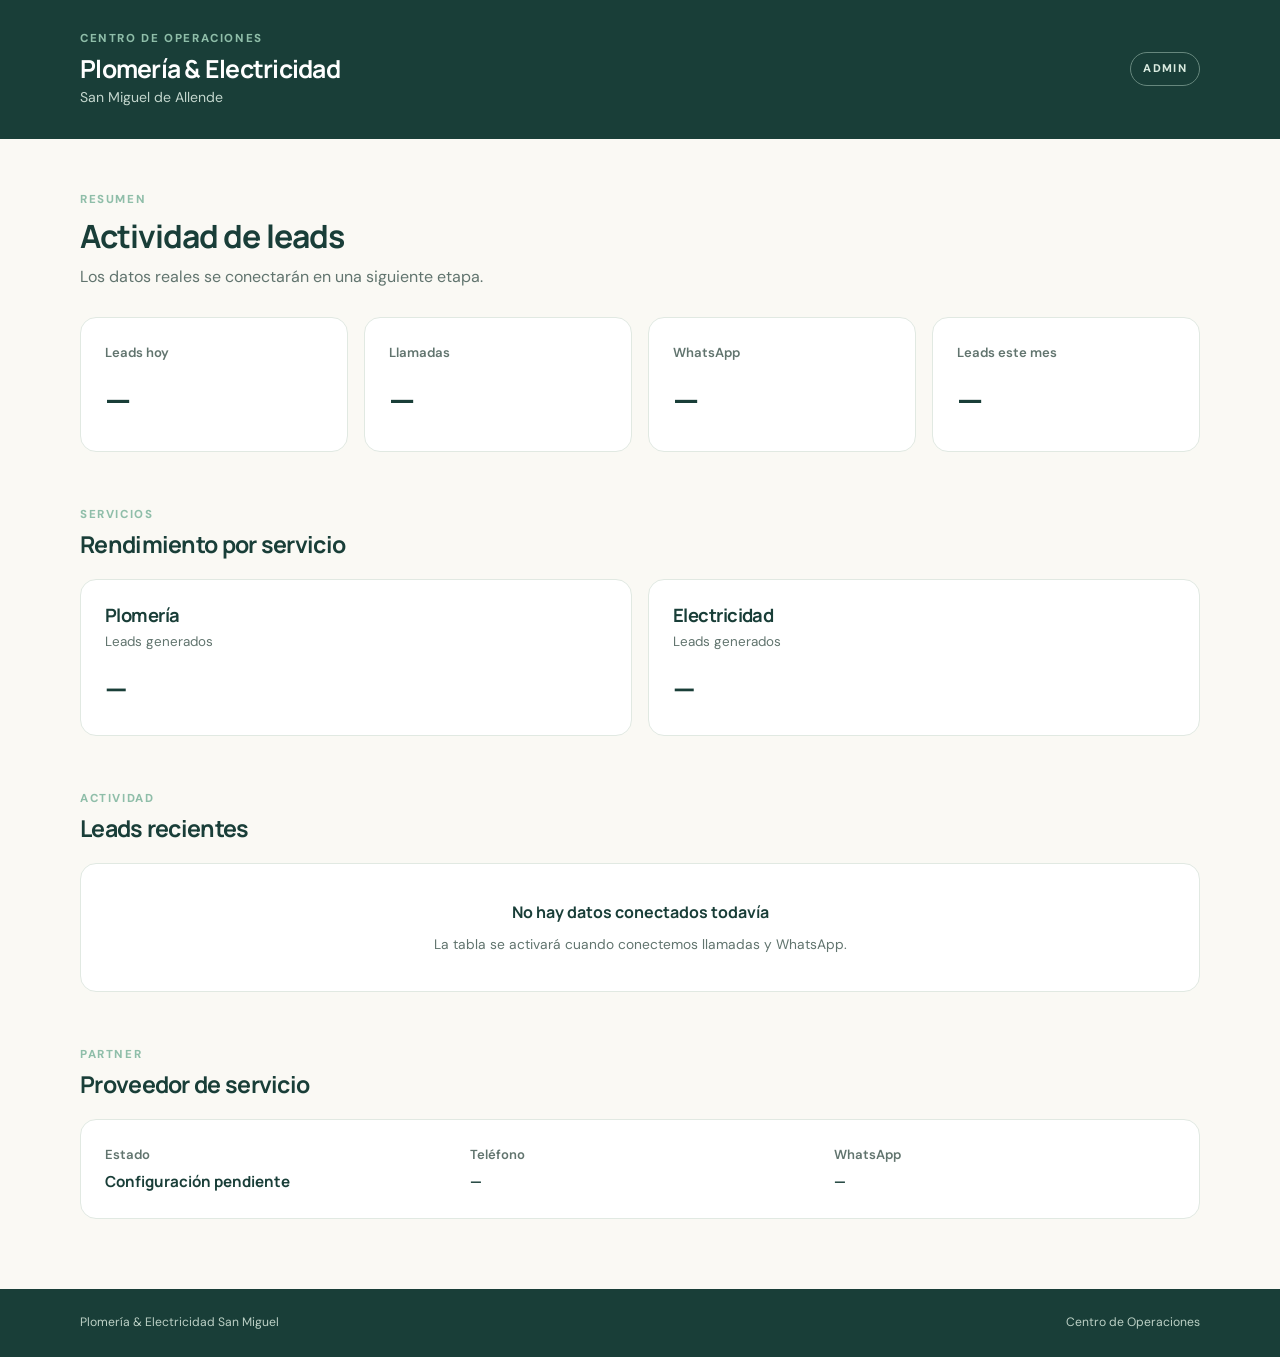
==== admin/index.html @ 6e41493c "Add live Operations Center dashboard" ====
<!doctype html>
<html lang="es-MX">
<head>
  <meta charset="utf-8">
  <meta name="viewport" content="width=device-width, initial-scale=1">
  <title>Centro de Operaciones | Plomería y Electricidad San Miguel</title>
  <meta name="robots" content="noindex,nofollow">
  <link rel="stylesheet" href="/admin/admin.css">
</head>

<body>
  <header class="admin-header">
    <div class="admin-wrap">
      <div>
        <span class="admin-kicker">CENTRO DE OPERACIONES</span>
        <h1>Plomería &amp; Electricidad</h1>
        <p>San Miguel de Allende</p>
      </div>
      <span class="admin-status">ADMIN</span>
    </div>
  </header>

  <main class="admin-wrap">

    <section class="admin-intro">
      <span class="admin-kicker">RESUMEN</span>
      <h2>Actividad de leads</h2>
      <p>Los datos reales se conectarán en una siguiente etapa.</p>
    </section>

    <section class="metrics-grid" aria-label="Resumen de actividad">
      <article class="metric-card">
        <span>Leads hoy</span>
        <strong id="leads-today">—</strong>
      </article>

      <article class="metric-card">
        <span>Llamadas</span>
        <strong id="calls-month">—</strong>
      </article>

      <article class="metric-card">
        <span>WhatsApp</span>
        <strong id="whatsapp-month">—</strong>
      </article>

      <article class="metric-card">
        <span>Leads este mes</span>
        <strong id="leads-month">—</strong>
      </article>
    </section>

    <section class="admin-section">
      <div class="section-heading">
        <div>
          <span class="admin-kicker">SERVICIOS</span>
          <h2>Rendimiento por servicio</h2>
        </div>
      </div>

      <div class="service-admin-grid">
        <article class="service-admin-card">
          <h3>Plomería</h3>
          <p>Leads generados</p>
          <strong>—</strong>
        </article>

        <article class="service-admin-card">
          <h3>Electricidad</h3>
          <p>Leads generados</p>
          <strong>—</strong>
        </article>
      </div>
    </section>

    <section class="admin-section">
      <div class="section-heading">
        <div>
          <span class="admin-kicker">ACTIVIDAD</span>
          <h2>Leads recientes</h2>
        </div>
      </div>

      <div class="empty-state">
        <strong>No hay datos conectados todavía</strong>
        <p>La tabla se activará cuando conectemos llamadas y WhatsApp.</p>
      </div>
    </section>

    <section class="admin-section">
      <div class="section-heading">
        <div>
          <span class="admin-kicker">PARTNER</span>
          <h2>Proveedor de servicio</h2>
        </div>
      </div>

      <div class="partner-card">
        <div>
          <span>Estado</span>
          <strong>Configuración pendiente</strong>
        </div>
        <div>
          <span>Teléfono</span>
          <strong>—</strong>
        </div>
        <div>
          <span>WhatsApp</span>
          <strong>—</strong>
        </div>
      </div>
    </section>

  </main>

  <footer class="admin-footer">
    <div class="admin-wrap">
      <span>Plomería &amp; Electricidad San Miguel</span>
      <span>Centro de Operaciones</span>
    </div>
  </footer>

  <script>
    async function loadDashboard() {
      try {
        const response = await fetch("/api/admin");

        if (!response.ok) {
          throw new Error("Admin API request failed");
        }

        const data = await response.json();

        const whatsappToday = (data.whatsappHistory || [])
          .filter(item => {
            const value = item.dateHourMinute || "";
            const now = new Date();

            const today = new Intl.DateTimeFormat("en-CA", {
              timeZone: "America/Mexico_City",
              year: "numeric",
              month: "2-digit",
              day: "2-digit"
            }).format(now).replaceAll("-", "");

            return value.startsWith(today);
          })
          .reduce((total, item) => total + Number(item.eventCount || 0), 0);

        document.getElementById("leads-today").textContent =
          data.callsToday + whatsappToday;

        document.getElementById("calls-month").textContent =
          data.currentMonth.calls;

        document.getElementById("whatsapp-month").textContent =
          data.currentMonth.whatsappClicks;

        document.getElementById("leads-month").textContent =
          data.currentMonth.calls + data.currentMonth.whatsappClicks;
      } catch (error) {
        console.error("Unable to load dashboard data:", error);
      }
    }

    loadDashboard();
  </script>

</body>
</html>
---- admin/admin.css ----
@import url('https://fonts.googleapis.com/css2?family=DM+Sans:wght@400;500;600;700&family=Manrope:wght@500;600;700;800&display=swap');

:root {
  --ink: #193e38;
  --ink2: #2b514a;
  --muted: #61746e;
  --cream: #faf9f4;
  --paper: #ffffff;
  --line: #e1e9e2;
  --mint: #eaf2e9;
  --accent: #d9ad64;
  --radius: 16px;
}

* {
  box-sizing: border-box;
}

body {
  margin: 0;
  background: var(--cream);
  color: var(--ink);
  font-family: 'DM Sans', Arial, sans-serif;
  font-size: 16px;
  line-height: 1.6;
}

h1,
h2,
h3 {
  font-family: Manrope, 'DM Sans', sans-serif;
  line-height: 1.2;
  letter-spacing: -0.03em;
}

h1,
h2,
h3,
p {
  margin-top: 0;
}

.admin-wrap {
  width: min(1120px, calc(100% - 40px));
  margin-inline: auto;
}

.admin-header {
  background: var(--ink);
  color: #fff;
  padding: 30px 0;
}

.admin-header .admin-wrap {
  display: flex;
  align-items: center;
  justify-content: space-between;
  gap: 20px;
}

.admin-kicker {
  display: block;
  color: #8fbea9;
  font-size: 0.72rem;
  font-weight: 800;
  letter-spacing: 0.14em;
}

.admin-header h1 {
  margin: 6px 0 2px;
  font-size: 1.55rem;
}

.admin-header p {
  margin: 0;
  color: #c4d7ce;
  font-size: 0.88rem;
}

.admin-status {
  border: 1px solid #66877d;
  border-radius: 999px;
  padding: 7px 12px;
  color: #d9eadf;
  font-size: 0.7rem;
  font-weight: 800;
  letter-spacing: 0.12em;
}

.admin-intro {
  padding: 52px 0 28px;
}

.admin-intro h2 {
  margin: 8px 0 8px;
  font-size: 2rem;
}

.admin-intro p {
  color: var(--muted);
  margin-bottom: 0;
}

.metrics-grid {
  display: grid;
  grid-template-columns: repeat(4, 1fr);
  gap: 16px;
}

.metric-card,
.service-admin-card,
.partner-card,
.empty-state {
  background: var(--paper);
  border: 1px solid var(--line);
  border-radius: var(--radius);
}

.metric-card {
  padding: 24px;
}

.metric-card span,
.partner-card span {
  display: block;
  color: var(--muted);
  font-size: 0.82rem;
  font-weight: 600;
}

.metric-card strong {
  display: block;
  margin-top: 10px;
  font-family: Manrope, sans-serif;
  font-size: 2.1rem;
}

.admin-section {
  padding-top: 54px;
}

.section-heading {
  display: flex;
  justify-content: space-between;
  align-items: end;
  margin-bottom: 20px;
}

.section-heading h2 {
  margin: 7px 0 0;
  font-size: 1.45rem;
}

.service-admin-grid {
  display: grid;
  grid-template-columns: repeat(2, 1fr);
  gap: 16px;
}

.service-admin-card {
  padding: 24px;
}

.service-admin-card h3 {
  margin-bottom: 5px;
  font-size: 1.15rem;
}

.service-admin-card p {
  color: var(--muted);
  font-size: 0.84rem;
  margin-bottom: 12px;
}

.service-admin-card strong {
  font-family: Manrope, sans-serif;
  font-size: 1.8rem;
}

.empty-state {
  padding: 36px;
  text-align: center;
}

.empty-state strong {
  display: block;
  font-family: Manrope, sans-serif;
  margin-bottom: 7px;
}

.empty-state p {
  margin: 0;
  color: var(--muted);
  font-size: 0.86rem;
}

.partner-card {
  display: grid;
  grid-template-columns: repeat(3, 1fr);
  gap: 24px;
  padding: 24px;
}

.partner-card strong {
  display: block;
  margin-top: 5px;
  font-family: Manrope, sans-serif;
  font-size: 0.95rem;
}

.admin-footer {
  margin-top: 70px;
  background: var(--ink);
  color: #bcd0c5;
  padding: 24px 0;
  font-size: 0.76rem;
}

.admin-footer .admin-wrap {
  display: flex;
  justify-content: space-between;
  gap: 20px;
}

@media (max-width: 760px) {
  .admin-wrap {
    width: min(100% - 28px, 560px);
  }

  .metrics-grid {
    grid-template-columns: repeat(2, 1fr);
  }

  .service-admin-grid,
  .partner-card {
    grid-template-columns: 1fr;
  }

  .admin-intro {
    padding-top: 38px;
  }

  .admin-footer .admin-wrap {
    flex-direction: column;
  }
}

@media (max-width: 420px) {
  .metrics-grid {
    grid-template-columns: 1fr;
  }

  .admin-header .admin-wrap {
    align-items: flex-start;
  }
}
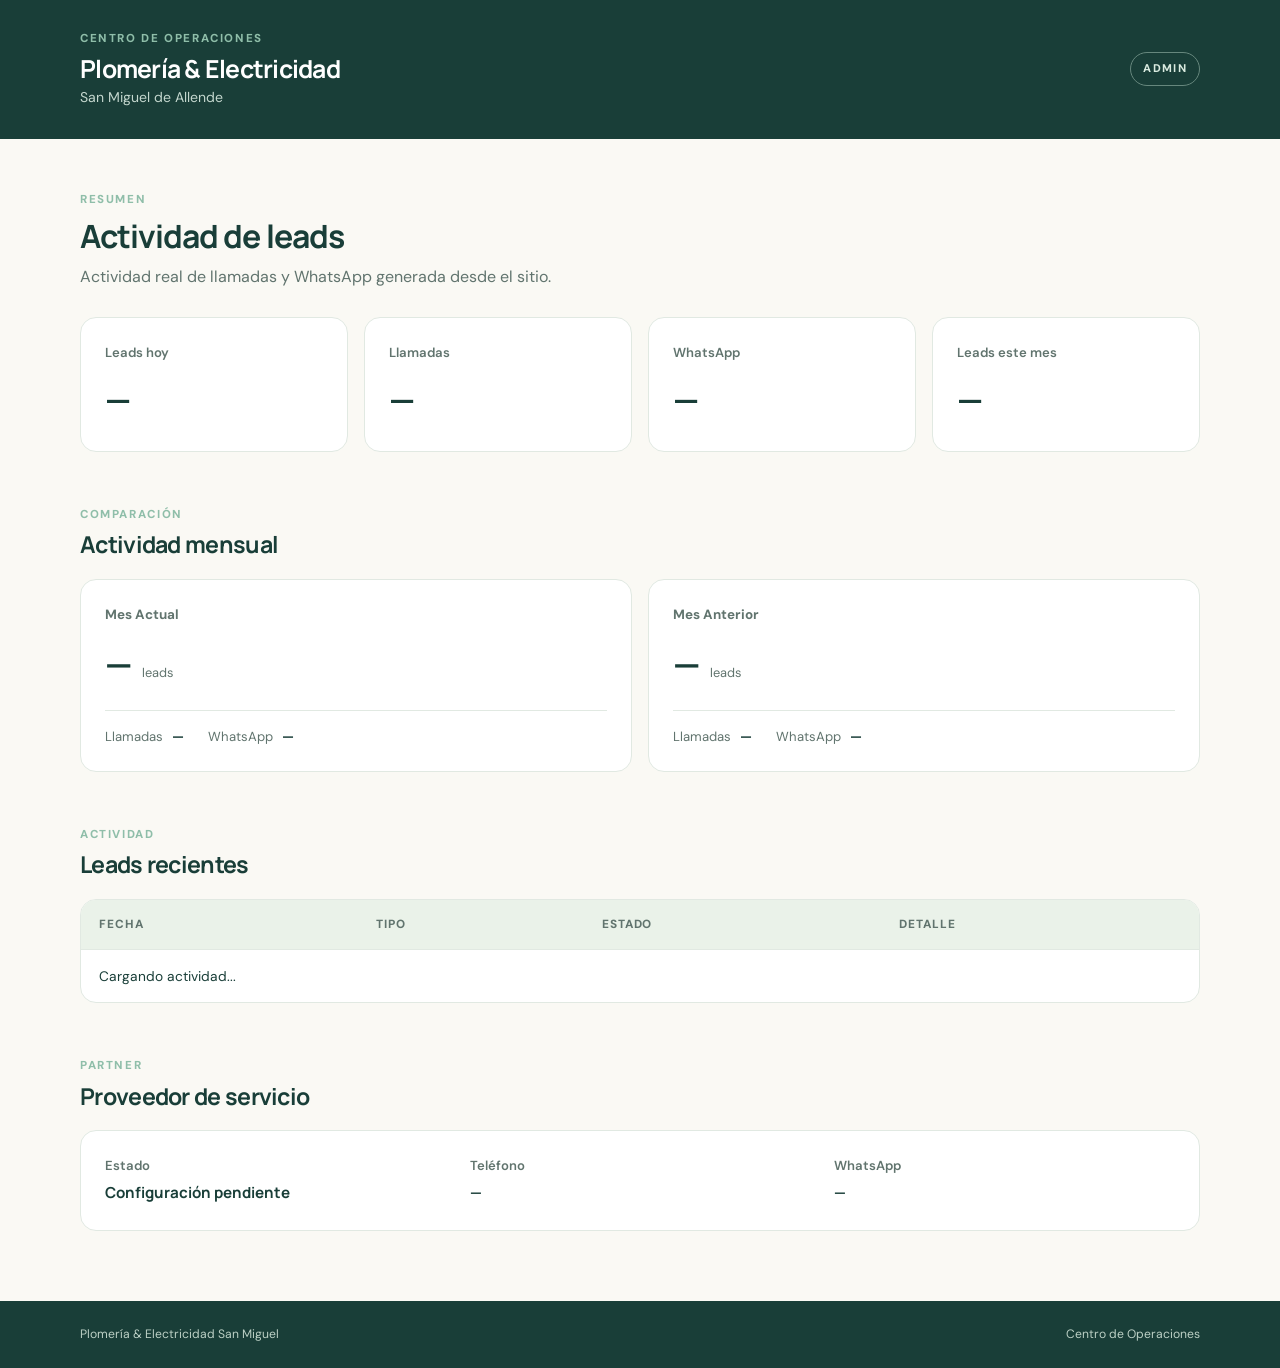
==== commit db7a4a8e: "Improve Admin dashboard activity reporting" ====
--- a/admin/index.html
+++ b/admin/index.html
@@ -25,7 +25,7 @@
     <section class="admin-intro">
       <span class="admin-kicker">RESUMEN</span>
       <h2>Actividad de leads</h2>
-      <p>Los datos reales se conectarán en una siguiente etapa.</p>
+      <p>Actividad real de llamadas y WhatsApp generada desde el sitio.</p>
     </section>
 
     <section class="metrics-grid" aria-label="Resumen de actividad">
@@ -53,22 +53,30 @@
     <section class="admin-section">
       <div class="section-heading">
         <div>
-          <span class="admin-kicker">SERVICIOS</span>
-          <h2>Rendimiento por servicio</h2>
-        </div>
-      </div>
-
-      <div class="service-admin-grid">
-        <article class="service-admin-card">
-          <h3>Plomería</h3>
-          <p>Leads generados</p>
-          <strong>—</strong>
+          <span class="admin-kicker">COMPARACIÓN</span>
+          <h2>Actividad mensual</h2>
+        </div>
+      </div>
+
+      <div class="monthly-grid">
+        <article class="monthly-card">
+          <span id="current-month-name">Mes actual</span>
+          <strong id="current-month-leads">—</strong>
+          <small>leads</small>
+          <div class="monthly-detail">
+            <span>Llamadas <b id="current-month-calls">—</b></span>
+            <span>WhatsApp <b id="current-month-whatsapp">—</b></span>
+          </div>
         </article>
 
-        <article class="service-admin-card">
-          <h3>Electricidad</h3>
-          <p>Leads generados</p>
-          <strong>—</strong>
+        <article class="monthly-card">
+          <span id="previous-month-name">Mes anterior</span>
+          <strong id="previous-month-leads">—</strong>
+          <small>leads</small>
+          <div class="monthly-detail">
+            <span>Llamadas <b id="previous-month-calls">—</b></span>
+            <span>WhatsApp <b id="previous-month-whatsapp">—</b></span>
+          </div>
         </article>
       </div>
     </section>
@@ -81,9 +89,22 @@
         </div>
       </div>
 
-      <div class="empty-state">
-        <strong>No hay datos conectados todavía</strong>
-        <p>La tabla se activará cuando conectemos llamadas y WhatsApp.</p>
+      <div class="activity-table-wrap">
+        <table class="activity-table">
+          <thead>
+            <tr>
+              <th>Fecha</th>
+              <th>Tipo</th>
+              <th>Estado</th>
+              <th>Detalle</th>
+            </tr>
+          </thead>
+          <tbody id="activity-body">
+            <tr>
+              <td colspan="4">Cargando actividad...</td>
+            </tr>
+          </tbody>
+        </table>
       </div>
     </section>
 
@@ -158,6 +179,94 @@
 
         document.getElementById("leads-month").textContent =
           data.currentMonth.calls + data.currentMonth.whatsappClicks;
+
+        document.getElementById("current-month-name").textContent =
+          data.currentMonthName;
+
+        document.getElementById("current-month-leads").textContent =
+          data.currentMonth.calls + data.currentMonth.whatsappClicks;
+
+        document.getElementById("current-month-calls").textContent =
+          data.currentMonth.calls;
+
+        document.getElementById("current-month-whatsapp").textContent =
+          data.currentMonth.whatsappClicks;
+
+        document.getElementById("previous-month-name").textContent =
+          data.previousMonthName;
+
+        document.getElementById("previous-month-leads").textContent =
+          data.previousMonth.calls + data.previousMonth.whatsappClicks;
+
+        document.getElementById("previous-month-calls").textContent =
+          data.previousMonth.calls;
+
+        document.getElementById("previous-month-whatsapp").textContent =
+          data.previousMonth.whatsappClicks;
+
+        const activities = [
+          ...(data.callHistory || []).map(call => ({
+            date: new Date(call.startedAt),
+            formattedDateTime: call.formattedDateTime,
+            type: "Llamada",
+            status:
+              call.status === "answered"
+                ? "Contestada"
+                : "No contestada",
+            detail:
+              `${call.maskedCaller} · ${call.durationFormatted || "—"}`
+          })),
+          ...(data.whatsappHistory || []).map(item => {
+            const value = item.dateHourMinute || "";
+            const year = value.slice(0, 4);
+            const month = value.slice(4, 6);
+            const day = value.slice(6, 8);
+            const hour = value.slice(8, 10);
+            const minute = value.slice(10, 12);
+
+            return {
+              date: new Date(
+                `${year}-${month}-${day}T${hour}:${minute}:00-06:00`
+              ),
+              formattedDateTime:
+                `${day}/${month}/${year} ${hour}:${minute}`,
+              type: "WhatsApp",
+              status: "Contacto",
+              detail:
+                `${item.eventCount} evento${item.eventCount === 1 ? "" : "s"}`
+            };
+          })
+        ];
+
+        activities.sort(
+          (a, b) => b.date - a.date
+        );
+
+        const activityBody =
+          document.getElementById("activity-body");
+
+        if (!activities.length) {
+          activityBody.innerHTML = `
+            <tr>
+              <td colspan="4">
+                No hay actividad reciente.
+              </td>
+            </tr>
+          `;
+        } else {
+          activityBody.innerHTML =
+            activities
+              .slice(0, 20)
+              .map(activity => `
+                <tr>
+                  <td>${activity.formattedDateTime}</td>
+                  <td class="activity-type">${activity.type}</td>
+                  <td class="activity-status">${activity.status}</td>
+                  <td class="activity-detail">${activity.detail}</td>
+                </tr>
+              `)
+              .join("");
+        }
       } catch (error) {
         console.error("Unable to load dashboard data:", error);
       }
--- a/admin/admin.css
+++ b/admin/admin.css
@@ -254,3 +254,114 @@
     align-items: flex-start;
   }
 }
+
+.activity-table-wrap {
+  overflow-x: auto;
+  background: var(--paper);
+  border: 1px solid var(--line);
+  border-radius: var(--radius);
+}
+
+.activity-table {
+  width: 100%;
+  border-collapse: collapse;
+  min-width: 620px;
+}
+
+.activity-table th,
+.activity-table td {
+  padding: 15px 18px;
+  text-align: left;
+  border-bottom: 1px solid var(--line);
+  font-size: 0.86rem;
+}
+
+.activity-table th {
+  color: var(--muted);
+  font-size: 0.74rem;
+  font-weight: 800;
+  letter-spacing: 0.08em;
+  text-transform: uppercase;
+  background: var(--mint);
+}
+
+.activity-table tbody tr:last-child td {
+  border-bottom: 0;
+}
+
+.activity-table td:first-child {
+  white-space: nowrap;
+}
+
+.activity-table .activity-type {
+  font-weight: 700;
+}
+
+.activity-table .activity-status {
+  font-weight: 700;
+}
+
+.activity-table .activity-detail {
+  color: var(--muted);
+}
+
+
+.monthly-grid {
+  display: grid;
+  grid-template-columns: repeat(2, 1fr);
+  gap: 16px;
+}
+
+.monthly-card {
+  background: var(--paper);
+  border: 1px solid var(--line);
+  border-radius: var(--radius);
+  padding: 24px;
+}
+
+.monthly-card > span {
+  display: block;
+  color: var(--muted);
+  font-size: 0.84rem;
+  font-weight: 700;
+  text-transform: capitalize;
+}
+
+.monthly-card > strong {
+  display: inline-block;
+  margin-top: 10px;
+  font-family: Manrope, sans-serif;
+  font-size: 2.2rem;
+}
+
+.monthly-card > small {
+  color: var(--muted);
+  font-size: 0.8rem;
+  margin-left: 6px;
+}
+
+.monthly-detail {
+  display: flex;
+  gap: 24px;
+  margin-top: 18px;
+  padding-top: 15px;
+  border-top: 1px solid var(--line);
+  color: var(--muted);
+  font-size: 0.82rem;
+}
+
+.monthly-detail b {
+  color: var(--ink);
+  margin-left: 5px;
+}
+
+@media (max-width: 760px) {
+  .monthly-grid {
+    grid-template-columns: 1fr;
+  }
+
+  .monthly-detail {
+    gap: 18px;
+  }
+}
+
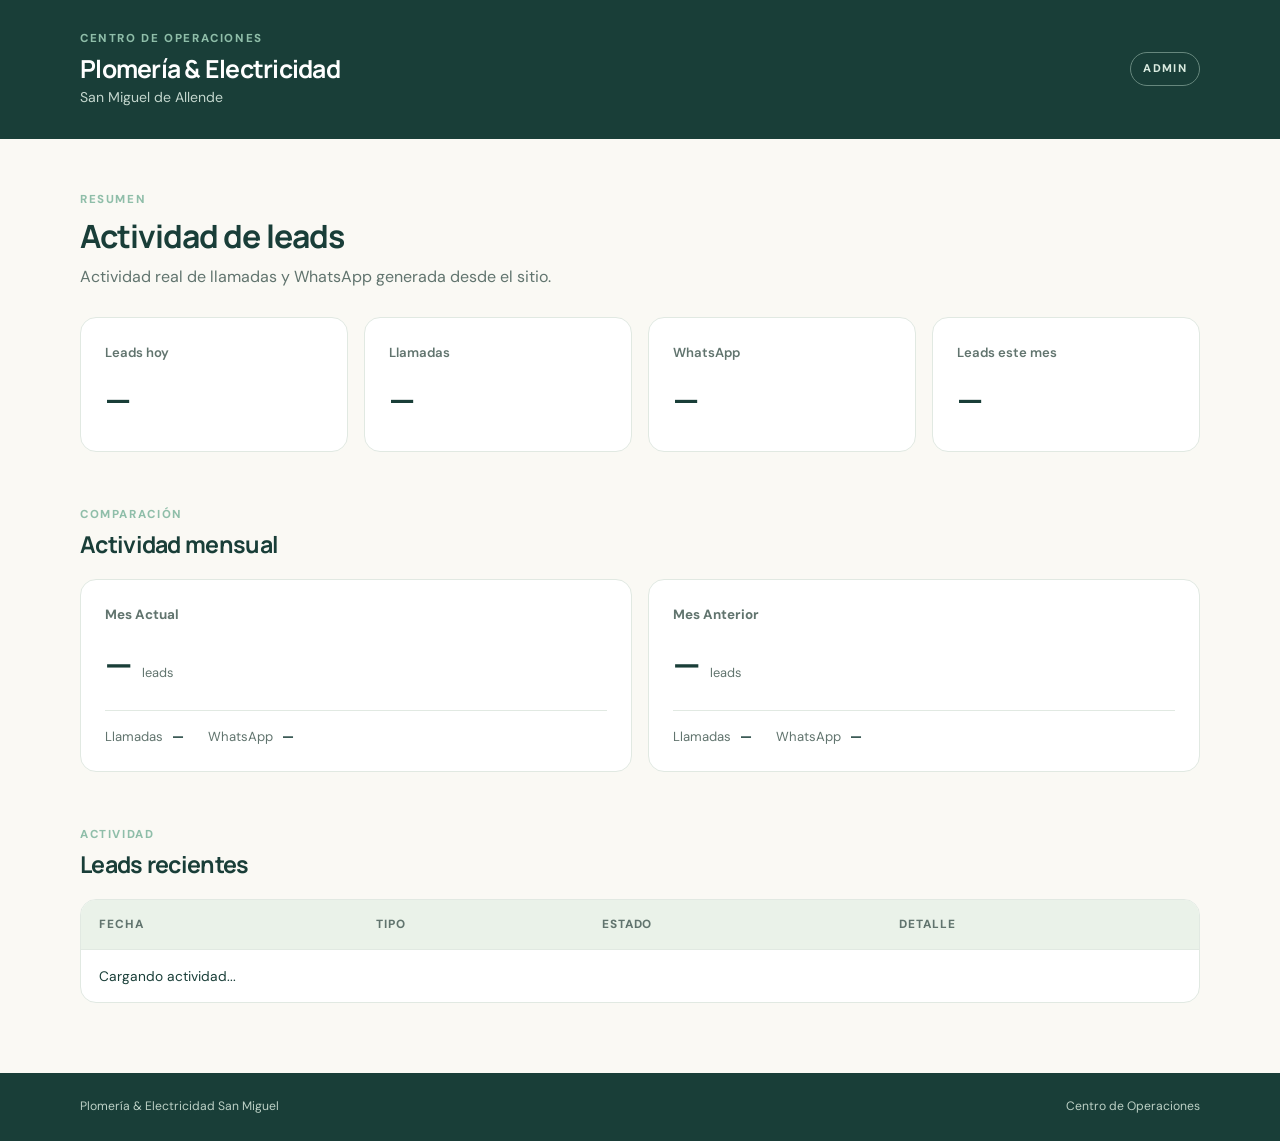
==== commit 829a0b35: "Remove unused provider section from Operations Center" ====
--- a/admin/index.html
+++ b/admin/index.html
@@ -108,29 +108,7 @@
       </div>
     </section>
 
-    <section class="admin-section">
-      <div class="section-heading">
-        <div>
-          <span class="admin-kicker">PARTNER</span>
-          <h2>Proveedor de servicio</h2>
-        </div>
-      </div>
-
-      <div class="partner-card">
-        <div>
-          <span>Estado</span>
-          <strong>Configuración pendiente</strong>
-        </div>
-        <div>
-          <span>Teléfono</span>
-          <strong>—</strong>
-        </div>
-        <div>
-          <span>WhatsApp</span>
-          <strong>—</strong>
-        </div>
-      </div>
-    </section>
+
 
   </main>
 
